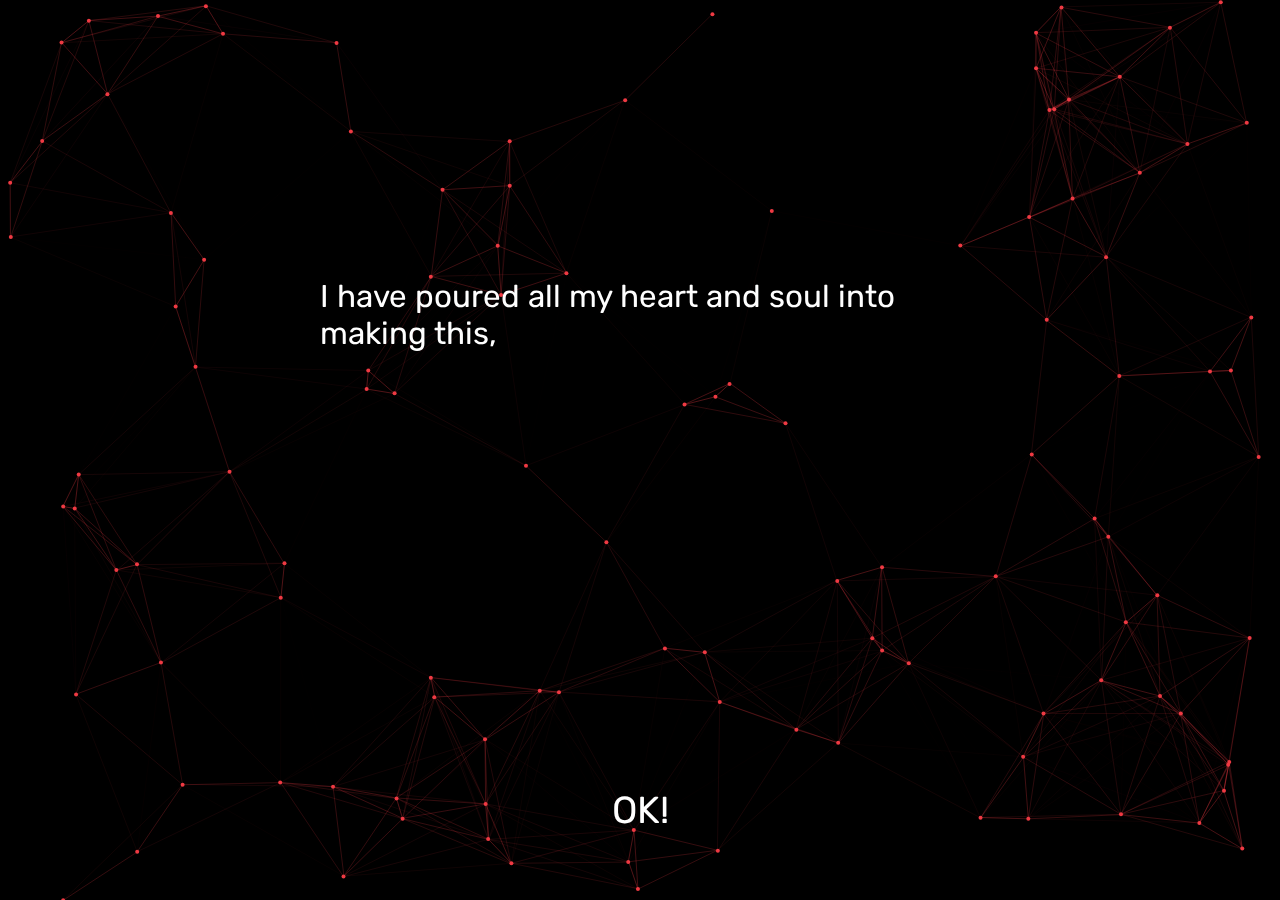
==== index.html @ 5646cedf "call button added" ====
<!DOCTYPE html>
<html lang="en">
<head>
  <meta charset="UTF-8">
  <meta name="viewport" content="width=device-width, initial-scale=1.0">
  <meta http-equiv="X-UA-Compatible" content="ie=edge">
  <title>Shemdi</title>
  <link rel="stylesheet" href="css/style.css">
</head>
<body>
    <section id="particles-js"></section>
  <div id="container">
    <section id="section-1">
      <p class="sentence"><span class="slide slide-1">I have poured all my heart and soul into making this,</span><br><span class="slide slide-2">show some #love&#128157;, #smile&#128522;, go to some peaceful place and take a seat.</span><br><span class="slide slide-3"> PLEASEEE.</span></p>
    </section>
    <section id="section-2">
      <p class="sentence"><span class="slide-1 slide">So, It’s your birthday!!!&#127874;</span><span class="slide-2 slide"> And here comes the message</span>‬<br><span class="slide-3 slide">from the most annoying person on the face of the planet earth.</span></p>
    </section>
    <section id="section-3">
      <p class="sentence"><span class="slide-1 slide">Teenage are over.&#128105; You are in your 20s now. </span><span class="slide-2 slide">More responsibilities.&#127919; More Stress.</span>‬<br><span class="slide-3 slide"> Less people to care about.</span></p>
    </section>
    <section id="section-4">
      <p class="sentence"><span class="slide-1 slide">I know you are bored&#128528; of listening to all the bullshit &#128169;‬ I tell you.</span><span class="slide-2 slide"> But, have you ever thought why I tell </span>‬<br><span class="slide-3 slide">‘YOU’?????</span></p>
    </section>
    <section id="section-5">
      <p class="sentence"><span class="slide-1 slide">So here we go!</span><br><span class="slide-2 slide">I was into depression. I was losing everything my friends, my studies, EVERYTHING!</span>‬<br><span class="slide-3 slide">I even felt like taking my own life.</span></p>
    </section>
    <section id="section-6">
      <p class="sentence"><span class="slide-1 slide">And then there was you,  </span><span class="slide-2 slide">a ray of light in my never-ending darkness.</span><br><span class="slide-3 slide"></span>‬</p>
    </section>
    <section id="section-7">
      <p class="sentence"><span class="slide-1 slide">I used to come to meet you, </span><br><span class="slide-2 slide">We used to walk around Shankar Nagar talking. </span>‬<br><span class="slide-3 slide">It was beautiful.</span></p>
    </section>
    <section id="section-8">
      <p class="sentence"><span class="slide-1 slide">I used to feel so relaxed in your presence and it has been the same ever since.</span><br><span class="slide-2 slide">You took me out of that depression </span>‬<br><span class="slide-3 slide">and saved me.</span></p>
    </section>
    <section id="section-9">
      <p class="sentence"><span class="slide-1 slide">Honestly, I wanted to hold your hand but I didn’t.</span><br><span class="slide-2 slide"> I thought that would make you uncomfortable. </span>‬<br><span class="slide-3 slide">I felt so grateful to have a friend like you!</span></p>
    </section>
    <section id="section-10">
      <p class="sentence"><span class="slide-1 slide">You were there for me when no one was, and I promise,</span><br><span class="slide-2 slide"> I’ll be there when you need a friend.</span>‬<br><span class="slide-3 slide">Oops sorry! You know that already. 🤦‍♂️</span></p>
    </section>
    <section id="section-11">
      <p class="sentence"><span class="slide-1 slide">I want to thank you for everything!!!!</span></p>
    </section>
    <section id="section-12">
      <p class="sentence"><span class="slide-1 slide">Listening to my tantrums, replying my messages,</span><br><span class="slide-2 slide"> answering my phone calls in class,</span>‬<br><span class="slide-3 slide"> even if you are busy.</span></p>
    </section>
    <section id="section-13">
      <p class="sentence"><span class="slide-1 slide">Reacting like</span><br><span class="slide-2 slide"> ‘Best shit ever!!’</span>‬<br><span class="slide-3 slide"> when I show you my crappy work.&#128514;</span></p>
    </section>
    <section id="section-14">
      <p class="sentence"><span class="slide-1 slide">I want to share more happiness with you then I share sadness.</span><br><span class="slide-2 slide"> I wish to spend more time with you,</span>‬<br><span class="slide-3 slide"> laugh, do crazy stuffs, enjoy life.</span></p>
    </section>
    <section id="section-15">
      <p class="sentence"><span class="slide-1 slide">I feel so happy when you tell me about your experiences </span><br><span class="slide-2 slide">there in Ahmedabad,</span>‬<br><span class="slide-3 slide"> I imagine myself there.</span></p>
    </section>
    <section id="section-16">
      <p class="sentence"><span class="slide-1 slide">I wish you could share your happiness with me too. </span><br><span class="slide-2 slide"> I just wish to be the first person you call when you feel sad.</span>‬</p>
    </section>
    <section id="section-17">
      <p class="sentence"><span class="slide-1 slide">I might be just another friend for you. </span><br><span class="slide-2 slide">But for me, you are the best gift I have in my life. </span><br><span class="slide-3 slide">You are too important for me to lose. </span>‬</p>
    </section>
    <section id="section-18">
      <p class="sentence"><span class="slide-1 slide">You are the Best Friend I ever had. </span><br><span class="slide-2 slide">By Best I mean </span><br><span class="slide-3 slide">the BESSSSSTTTTTT.</span>‬</p>
    </section>
    <section id="section-19">
      <p class="sentence"><span class="slide-1 slide">I always want you to be happy </span><br><span class="slide-2 slide">no matter where you go, </span><br><span class="slide-3 slide">what you do.</span>‬</p>
    </section>
    <section id="section-20">
      <p class="sentence"><span class="slide-1 slide">I care for you;</span><br><span class="slide-2 slide"> I miss you </span><br><span class="slide-3 slide">and I’m always there for you.</span>‬</p>
    </section>
    <section id="section-21">
      <p class="sentence"><span class="slide-1 slide">Happy Birthday...</span><br><span class="slide-2 slide"><img src="img/gift.svg"/></span><br><span class="slide-3 slide">Leaf!</span>‬</p>
    </section>
    <section id="section-22">
      <p class="sentence"><span class="slide-1 slide">Don't be so heartless.</span><br><span class="slide-2 slide">Just Call me Already!</span><br><span class="slide-3 slide">I'm Waiting!</span>‬</p>
    </section>
    <p class="button">OK!</p>



      <img src="img/Asset 2.svg" class="arrow-1">
      <p class="note">Button</p>

      <img src="img/Asset 4.svg" class="arrow-2">
      <p class="joke">with a shemud</p>

  </div>

  <script src="anime.min.js" type="text/javascript"></script>
  <script src="particles.js" type="text/javascript"></script>
  <script src="app.js" type="text/javascript"></script>
</body>
</html>
---- css/style.css ----
@import url("https://fonts.googleapis.com/css?family=Mansalva|Rubik&display=swap");
* {
  margin: 0;
  padding: 0;
  -webkit-box-sizing: border-box;
          box-sizing: border-box;
}

html, body {
  background-color: white;
  width: 100%;
  min-height: 100vh;
  font-family: Rubik;
  color: white;
  font-size: 1.4em;
  overflow: hidden;
}

#particles-js {
  width: 100%;
  height: 100vh;
  background-color: black;
  position: fixed;
}

#container {
  overflow: hidden;
}

#container section .sentence {
  position: absolute;
  top: 40%;
  left: 50%;
  -webkit-transform: translate(-50%, -50%);
          transform: translate(-50%, -50%);
}

#container #section-1 .sentence, #container #section-2 .sentence, #container #section-3 .sentence, #container #section-4 .sentence, #container #section-5 .sentence, #container #section-6 .sentence, #container #section-7 .sentence, #container #section-8 .sentence, #container #section-9 .sentence, #container #section-10 .sentence, #container #section-11 .sentence, #container #section-12 .sentence, #container #section-13 .sentence, #container #section-14 .sentence, #container #section-15 .sentence, #container #section-16 .sentence, #container #section-17 .sentence, #container #section-18 .sentence, #container #section-19 .sentence, #container #section-20 .sentence, #container #section-22 .sentence {
  margin-top: 10px;
}

#container #section-1 .sentence .slide-1, #container #section-2 .sentence .slide-1, #container #section-3 .sentence .slide-1, #container #section-4 .sentence .slide-1, #container #section-5 .sentence .slide-1, #container #section-6 .sentence .slide-1, #container #section-7 .sentence .slide-1, #container #section-8 .sentence .slide-1, #container #section-9 .sentence .slide-1, #container #section-10 .sentence .slide-1, #container #section-11 .sentence .slide-1, #container #section-12 .sentence .slide-1, #container #section-13 .sentence .slide-1, #container #section-14 .sentence .slide-1, #container #section-15 .sentence .slide-1, #container #section-16 .sentence .slide-1, #container #section-17 .sentence .slide-1, #container #section-18 .sentence .slide-1, #container #section-19 .sentence .slide-1, #container #section-20 .sentence .slide-1, #container #section-22 .sentence .slide-1 {
  opacity: 0;
}

#container #section-1 .sentence .slide-2, #container #section-2 .sentence .slide-2, #container #section-3 .sentence .slide-2, #container #section-4 .sentence .slide-2, #container #section-5 .sentence .slide-2, #container #section-6 .sentence .slide-2, #container #section-7 .sentence .slide-2, #container #section-8 .sentence .slide-2, #container #section-9 .sentence .slide-2, #container #section-10 .sentence .slide-2, #container #section-11 .sentence .slide-2, #container #section-12 .sentence .slide-2, #container #section-13 .sentence .slide-2, #container #section-14 .sentence .slide-2, #container #section-15 .sentence .slide-2, #container #section-16 .sentence .slide-2, #container #section-17 .sentence .slide-2, #container #section-18 .sentence .slide-2, #container #section-19 .sentence .slide-2, #container #section-20 .sentence .slide-2, #container #section-22 .sentence .slide-2 {
  opacity: 0;
}

#container #section-1 .sentence .slide-3, #container #section-2 .sentence .slide-3, #container #section-3 .sentence .slide-3, #container #section-4 .sentence .slide-3, #container #section-5 .sentence .slide-3, #container #section-6 .sentence .slide-3, #container #section-7 .sentence .slide-3, #container #section-8 .sentence .slide-3, #container #section-9 .sentence .slide-3, #container #section-10 .sentence .slide-3, #container #section-11 .sentence .slide-3, #container #section-12 .sentence .slide-3, #container #section-13 .sentence .slide-3, #container #section-14 .sentence .slide-3, #container #section-15 .sentence .slide-3, #container #section-16 .sentence .slide-3, #container #section-17 .sentence .slide-3, #container #section-18 .sentence .slide-3, #container #section-19 .sentence .slide-3, #container #section-20 .sentence .slide-3, #container #section-22 .sentence .slide-3 {
  opacity: 0;
}

#container #section-21 .sentence {
  margin-top: 10px;
}

#container #section-21 .sentence .slide-1 {
  opacity: 0;
}

#container #section-21 .sentence .slide-2 {
  opacity: 0;
}

#container #section-21 .sentence .slide-3 {
  opacity: 0;
}

#container #section-21 .sentence .slide {
  padding-top: 20px;
}

#container .arrow-1 {
  position: absolute;
  top: 78%;
  left: 55%;
  width: 70px;
  height: 70px;
  opacity: 0;
}

#container .arrow-2 {
  position: absolute;
  z-index: 999;
  top: 290px;
  left: 45%;
  width: 100px;
  height: 100px;
  opacity: 0;
}

#container .note {
  position: absolute;
  top: 78%;
  left: 70%;
  font-family: Mansalva;
  font-size: 0.8em;
  opacity: 0;
}

#container .joke {
  position: absolute;
  top: 380px;
  left: 60%;
  font-family: Mansalva;
  font-size: 0.8em;
  line-height: 25px;
  opacity: 0;
}

#container .button {
  position: absolute;
  top: 50%;
  left: 50%;
  -webkit-transform: translate(-50%, -50%);
          transform: translate(-50%, -50%);
  top: 90%;
  font-size: 1.2em;
  cursor: pointer;
}
/*# sourceMappingURL=style.css.map */
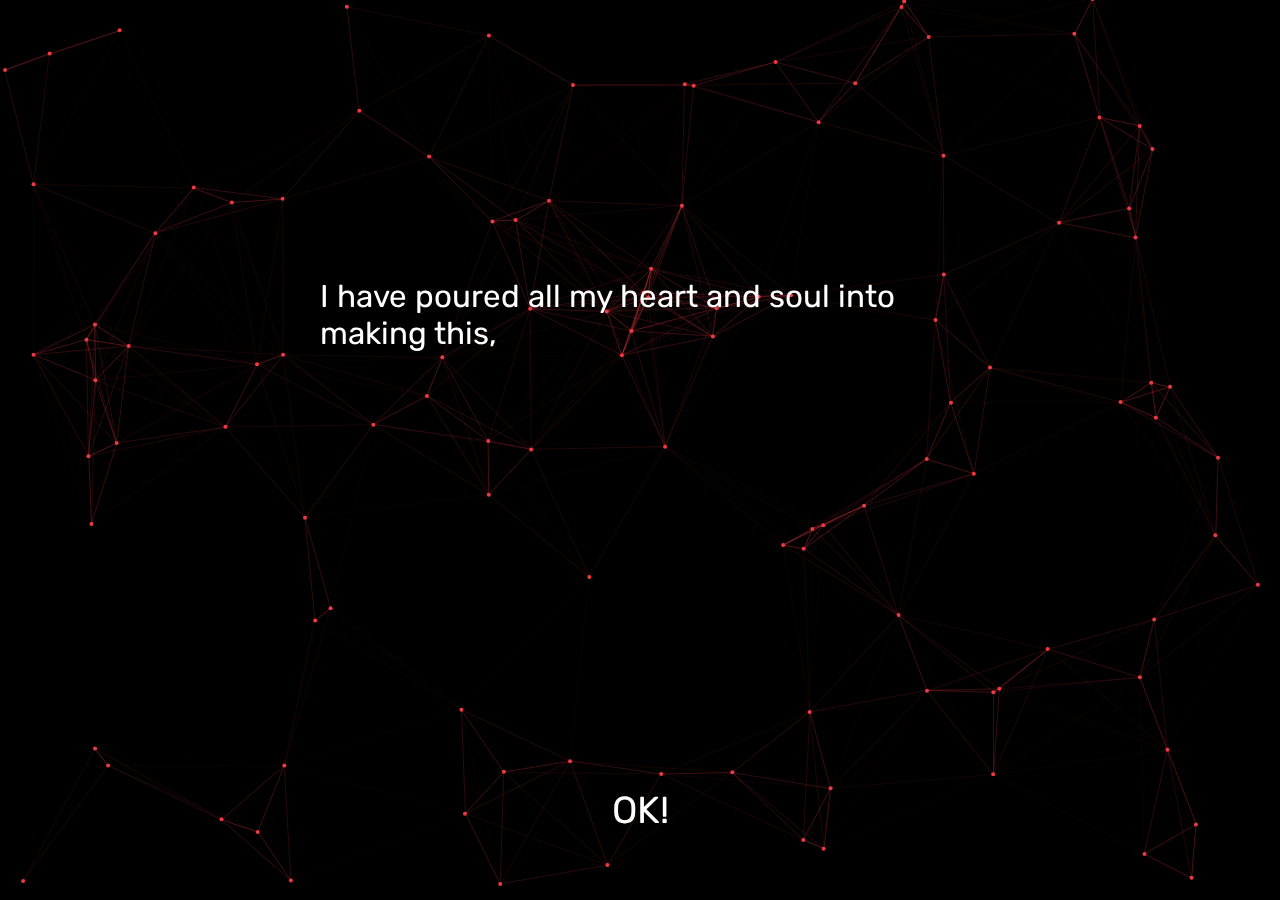
==== commit ba87abd8: "grammar" ====
--- a/index.html
+++ b/index.html
@@ -29,10 +29,10 @@
       <p class="sentence"><span class="slide-1 slide">And then there was you,  </span><span class="slide-2 slide">a ray of light in my never-ending darkness.</span><br><span class="slide-3 slide"></span>‬</p>
     </section>
     <section id="section-7">
-      <p class="sentence"><span class="slide-1 slide">I used to come to meet you, </span><br><span class="slide-2 slide">We used to walk around Shankar Nagar talking. </span>‬<br><span class="slide-3 slide">It was beautiful.</span></p>
+      <p class="sentence"><span class="slide-1 slide">We used to met and </span><br><span class="slide-2 slide">walk around Shankar Nagar talking. </span>‬<br><span class="slide-3 slide">It was beautiful.</span></p>
     </section>
     <section id="section-8">
-      <p class="sentence"><span class="slide-1 slide">I used to feel so relaxed in your presence and it has been the same ever since.</span><br><span class="slide-2 slide">You took me out of that depression </span>‬<br><span class="slide-3 slide">and saved me.</span></p>
+      <p class="sentence"><span class="slide-1 slide">I felt so relaxed in your presence and it has been the same ever since.</span><br><span class="slide-2 slide">You took me out of that depression </span>‬<br><span class="slide-3 slide">and saved me.</span></p>
     </section>
     <section id="section-9">
       <p class="sentence"><span class="slide-1 slide">Honestly, I wanted to hold your hand but I didn’t.</span><br><span class="slide-2 slide"> I thought that would make you uncomfortable. </span>‬<br><span class="slide-3 slide">I felt so grateful to have a friend like you!</span></p>
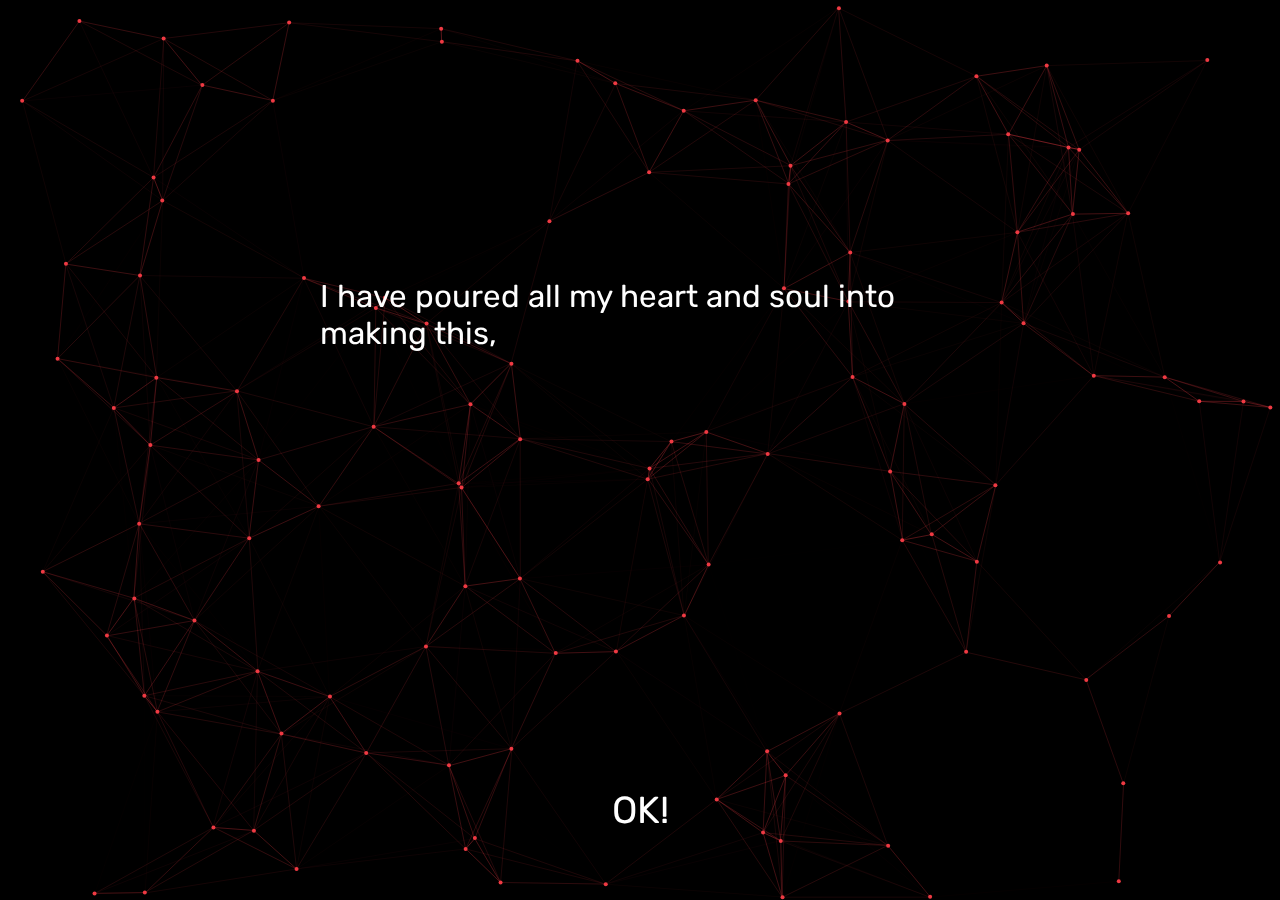
==== commit 7d6e7ae9: "meet" ====
--- a/index.html
+++ b/index.html
@@ -29,7 +29,7 @@
       <p class="sentence"><span class="slide-1 slide">And then there was you,  </span><span class="slide-2 slide">a ray of light in my never-ending darkness.</span><br><span class="slide-3 slide"></span>‬</p>
     </section>
     <section id="section-7">
-      <p class="sentence"><span class="slide-1 slide">We used to met and </span><br><span class="slide-2 slide">walk around Shankar Nagar talking. </span>‬<br><span class="slide-3 slide">It was beautiful.</span></p>
+      <p class="sentence"><span class="slide-1 slide">We used to meet and </span><br><span class="slide-2 slide">walk around Shankar Nagar talking. </span>‬<br><span class="slide-3 slide">It was beautiful.</span></p>
     </section>
     <section id="section-8">
       <p class="sentence"><span class="slide-1 slide">I felt so relaxed in your presence and it has been the same ever since.</span><br><span class="slide-2 slide">You took me out of that depression </span>‬<br><span class="slide-3 slide">and saved me.</span></p>
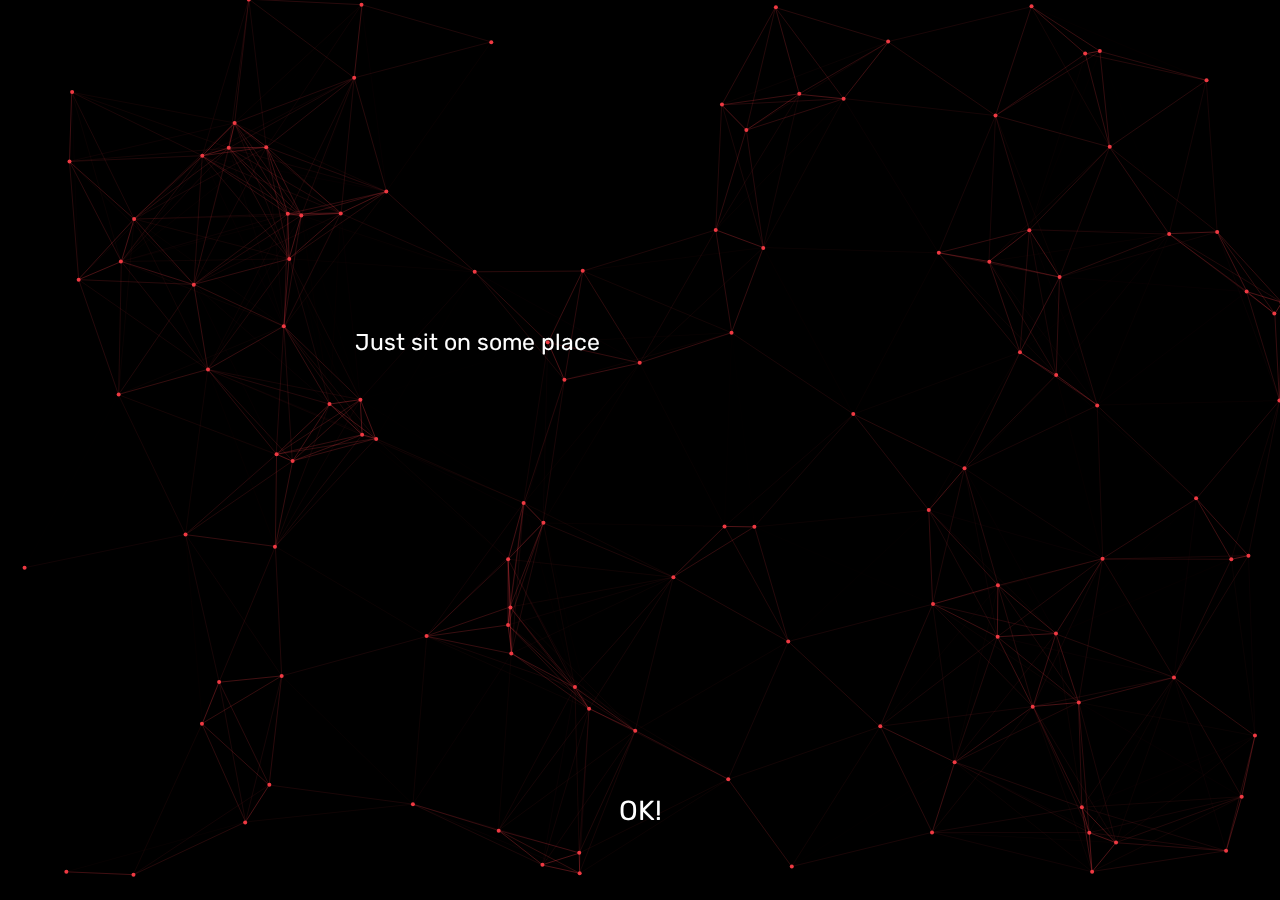
==== commit 855729db: "corrections" ====
--- a/index.html
+++ b/index.html
@@ -11,34 +11,40 @@
     <section id="particles-js"></section>
   <div id="container">
     <section id="section-1">
-      <p class="sentence"><span class="slide slide-1">I have poured all my heart and soul into making this,</span><br><span class="slide slide-2">show some #love&#128157;, #smile&#128522;, go to some peaceful place and take a seat.</span><br><span class="slide slide-3"> PLEASEEE.</span></p>
+      <p class="sentence"><span class="slide slide-1">Just sit on some place</span><br><span class="slide slide-2"> as beautiful as your eyes and as calm as your voice...</span><br><span class="slide slide-3">Because I have poured my heart into this &#128151;...</span></p>
     </section>
     <section id="section-2">
-      <p class="sentence"><span class="slide-1 slide">So, It’s your birthday!!!&#127874;</span><span class="slide-2 slide"> And here comes the message</span>‬<br><span class="slide-3 slide">from the most annoying person on the face of the planet earth.</span></p>
+      <p class="sentence"><span class="slide-1 slide">So, It’s your birthday&#127874; today...</span><br><span class="slide-2 slide">And right now you are reading the words</span>‬<br><span class="slide-3 slide">came right from the heart of most annoying person on EARTH.</span></p>
     </section>
     <section id="section-3">
-      <p class="sentence"><span class="slide-1 slide">Teenage are over.&#128105; You are in your 20s now. </span><span class="slide-2 slide">More responsibilities.&#127919; More Stress.</span>‬<br><span class="slide-3 slide"> Less people to care about.</span></p>
+      <p class="sentence"><span class="slide-1 slide">so...  Teenage is over &#128105; You are in your twenties now...</span><br><span class="slide-2 slide">Preety awesome huh?<br>Or terrifying..
+        <br>More responsibilities
+        <br>More stress
+        <br>More people turning into strangers </span>‬<br><span class="slide-3 slide">Let's look at the brighter side..
+          <br>More fun
+          <br>Real people
+          <br>More ME!</span></p>
     </section>
     <section id="section-4">
-      <p class="sentence"><span class="slide-1 slide">I know you are bored&#128528; of listening to all the bullshit &#128169;‬ I tell you.</span><span class="slide-2 slide"> But, have you ever thought why I tell </span>‬<br><span class="slide-3 slide">‘YOU’?????</span></p>
+      <p class="sentence"><span class="slide-1 slide">I know you are bored&#128528; of my bullshit &#128169;‬.</span><span class="slide-2 slide"> I'm gonna tell you anyway, </span>‬<br><span class="slide-3 slide">what you mean to me.</span></p>
     </section>
     <section id="section-5">
-      <p class="sentence"><span class="slide-1 slide">So here we go!</span><br><span class="slide-2 slide">I was into depression. I was losing everything my friends, my studies, EVERYTHING!</span>‬<br><span class="slide-3 slide">I even felt like taking my own life.</span></p>
+      <p class="sentence"><span class="slide-1 slide">There was a time, </span><br><span class="slide-2 slide">I was going through the worst phase of my life..</span>‬<br><span class="slide-3 slide">People close to me left me just as shadows leave in a scorching sun....</span></p>
     </section>
     <section id="section-6">
-      <p class="sentence"><span class="slide-1 slide">And then there was you,  </span><span class="slide-2 slide">a ray of light in my never-ending darkness.</span><br><span class="slide-3 slide"></span>‬</p>
+      <p class="sentence"><span class="slide-1 slide">And then there were you,  </span><span class="slide-2 slide">Making my worries turn into obstacles and encouraging me to overcome them</span><br><span class="slide-3 slide">Just Like a ray of light in my never ending darkness.</span>‬</p>
     </section>
     <section id="section-7">
-      <p class="sentence"><span class="slide-1 slide">We used to meet and </span><br><span class="slide-2 slide">walk around Shankar Nagar talking. </span>‬<br><span class="slide-3 slide">It was beautiful.</span></p>
+      <p class="sentence"><span class="slide-1 slide">We used to meet and </span><br><span class="slide-2 slide">walk around Shankar Nagar, talking about almost anything, laughing. </span>‬<br><span class="slide-3 slide">It was magic.</span></p>
     </section>
     <section id="section-8">
-      <p class="sentence"><span class="slide-1 slide">I felt so relaxed in your presence and it has been the same ever since.</span><br><span class="slide-2 slide">You took me out of that depression </span>‬<br><span class="slide-3 slide">and saved me.</span></p>
+      <p class="sentence"><span class="slide-1 slide">I felt so relaxed in your presence and I still do when we talk on a phone.</span><br><span class="slide-2 slide">You took me out of that depression </span>‬<br><span class="slide-3 slide">and saved me.</span></p>
     </section>
     <section id="section-9">
-      <p class="sentence"><span class="slide-1 slide">Honestly, I wanted to hold your hand but I didn’t.</span><br><span class="slide-2 slide"> I thought that would make you uncomfortable. </span>‬<br><span class="slide-3 slide">I felt so grateful to have a friend like you!</span></p>
+      <p class="sentence"><span class="slide-1 slide">Felt like locking the moment...Holding your hands and never letting you go...</span><br><span class="slide-2 slide">But something stopped Me...</span>‬<br><span class="slide-3 slide">Maybe I was just afraid of loosing someone as precious as you were...I felt happy and grateful around you...</span></p>
     </section>
     <section id="section-10">
-      <p class="sentence"><span class="slide-1 slide">You were there for me when no one was, and I promise,</span><br><span class="slide-2 slide"> I’ll be there when you need a friend.</span>‬<br><span class="slide-3 slide">Oops sorry! You know that already. 🤦‍♂️</span></p>
+      <p class="sentence"><span class="slide-1 slide">Knowingly or unknowingly you were there for me </span><br><span class="slide-2 slide">when I needed someone the most...</span>‬<br><span class="slide-3 slide">I promise I'll be there for you too.</span></p>
     </section>
     <section id="section-11">
       <p class="sentence"><span class="slide-1 slide">I want to thank you for everything!!!!</span></p>
@@ -50,19 +56,19 @@
       <p class="sentence"><span class="slide-1 slide">Reacting like</span><br><span class="slide-2 slide"> ‘Best shit ever!!’</span>‬<br><span class="slide-3 slide"> when I show you my crappy work.&#128514;</span></p>
     </section>
     <section id="section-14">
-      <p class="sentence"><span class="slide-1 slide">I want to share more happiness with you then I share sadness.</span><br><span class="slide-2 slide"> I wish to spend more time with you,</span>‬<br><span class="slide-3 slide"> laugh, do crazy stuffs, enjoy life.</span></p>
+      <p class="sentence"><span class="slide-1 slide">I want to share more happiness with you than I share sadness.</span><br><span class="slide-2 slide"> I wish I could share more time with you,</span>‬<br><span class="slide-3 slide"> laugh, do crazy stuffs, enjoy life.</span></p>
     </section>
     <section id="section-15">
-      <p class="sentence"><span class="slide-1 slide">I feel so happy when you tell me about your experiences </span><br><span class="slide-2 slide">there in Ahmedabad,</span>‬<br><span class="slide-3 slide"> I imagine myself there.</span></p>
+      <p class="sentence"><span class="slide-1 slide">I feel so happy when you tell me about your experiences </span><br><span class="slide-2 slide">there in Ahmedabad,</span>‬<br><span class="slide-3 slide"> I feel so proud of what you do.</span></p>
     </section>
     <section id="section-16">
-      <p class="sentence"><span class="slide-1 slide">I wish you could share your happiness with me too. </span><br><span class="slide-2 slide"> I just wish to be the first person you call when you feel sad.</span>‬</p>
+      <p class="sentence"><span class="slide-1 slide">I wish you could share your happiness with me too. </span><br><span class="slide-2 slide"> I just wish to be the first person you call when you feel sorrow.</span>‬</p>
     </section>
     <section id="section-17">
       <p class="sentence"><span class="slide-1 slide">I might be just another friend for you. </span><br><span class="slide-2 slide">But for me, you are the best gift I have in my life. </span><br><span class="slide-3 slide">You are too important for me to lose. </span>‬</p>
     </section>
     <section id="section-18">
-      <p class="sentence"><span class="slide-1 slide">You are the Best Friend I ever had. </span><br><span class="slide-2 slide">By Best I mean </span><br><span class="slide-3 slide">the BESSSSSTTTTTT.</span>‬</p>
+      <p class="sentence"><span class="slide-1 slide">You are the best Friend I ever had. </span><br><span class="slide-2 slide">By Best I mean </span><br><span class="slide-3 slide">the BESSSSSTTTTTT.</span>‬</p>
     </section>
     <section id="section-19">
       <p class="sentence"><span class="slide-1 slide">I always want you to be happy </span><br><span class="slide-2 slide">no matter where you go, </span><br><span class="slide-3 slide">what you do.</span>‬</p>
@@ -74,7 +80,7 @@
       <p class="sentence"><span class="slide-1 slide">Happy Birthday...</span><br><span class="slide-2 slide"><img src="img/gift.svg"/></span><br><span class="slide-3 slide">Leaf!</span>‬</p>
     </section>
     <section id="section-22">
-      <p class="sentence"><span class="slide-1 slide">Don't be so heartless.</span><br><span class="slide-2 slide">Just Call me Already!</span><br><span class="slide-3 slide">I'm Waiting!</span>‬</p>
+      <p class="sentence"><span class="slide-1 slide">Don't be mean now</span><br><span class="slide-2 slide">Just Call me Already!</span><br><span class="slide-3 slide">I'm Waiting!</span>‬</p>
     </section>
     <p class="button">OK!</p>
 
--- a/css/style.css
+++ b/css/style.css
@@ -12,7 +12,7 @@
   min-height: 100vh;
   font-family: Rubik;
   color: white;
-  font-size: 1.4em;
+  font-size: 1.2em;
   overflow: hidden;
 }
 
@@ -83,7 +83,7 @@
 #container .arrow-2 {
   position: absolute;
   z-index: 999;
-  top: 290px;
+  top: 42%;
   left: 45%;
   width: 100px;
   height: 100px;
@@ -101,7 +101,7 @@
 
 #container .joke {
   position: absolute;
-  top: 380px;
+  top: 55%;
   left: 60%;
   font-family: Mansalva;
   font-size: 0.8em;
@@ -119,4 +119,61 @@
   font-size: 1.2em;
   cursor: pointer;
 }
+
+@media screen and (min-width: 768px) {
+  .arrow-1 {
+    -webkit-transform: translateX(-50%);
+            transform: translateX(-50%);
+  }
+  .note {
+    -webkit-transform: translateX(-150%);
+            transform: translateX(-150%);
+  }
+  .arrow-2 {
+    -webkit-transform: translateX(15%);
+            transform: translateX(15%);
+  }
+  .joke {
+    -webkit-transform: translateX(-15%);
+            transform: translateX(-15%);
+  }
+}
+
+@media screen and (min-width: 1024px) {
+  .arrow-1 {
+    -webkit-transform: translateX(-70%);
+            transform: translateX(-70%);
+  }
+  .note {
+    -webkit-transform: translateX(-200%);
+            transform: translateX(-200%);
+  }
+  .arrow-2 {
+    -webkit-transform: translateX(30%);
+            transform: translateX(30%);
+  }
+  .joke {
+    -webkit-transform: translateX(-25%);
+            transform: translateX(-25%);
+  }
+}
+
+@media screen and (min-width: 1200px) {
+  .arrow-1 {
+    -webkit-transform: translateX(-70%);
+            transform: translateX(-70%);
+  }
+  .note {
+    -webkit-transform: translateX(-350%);
+            transform: translateX(-350%);
+  }
+  .arrow-2 {
+    -webkit-transform: translateX(50%);
+            transform: translateX(50%);
+  }
+  .joke {
+    -webkit-transform: translateX(-70%);
+            transform: translateX(-70%);
+  }
+}
 /*# sourceMappingURL=style.css.map */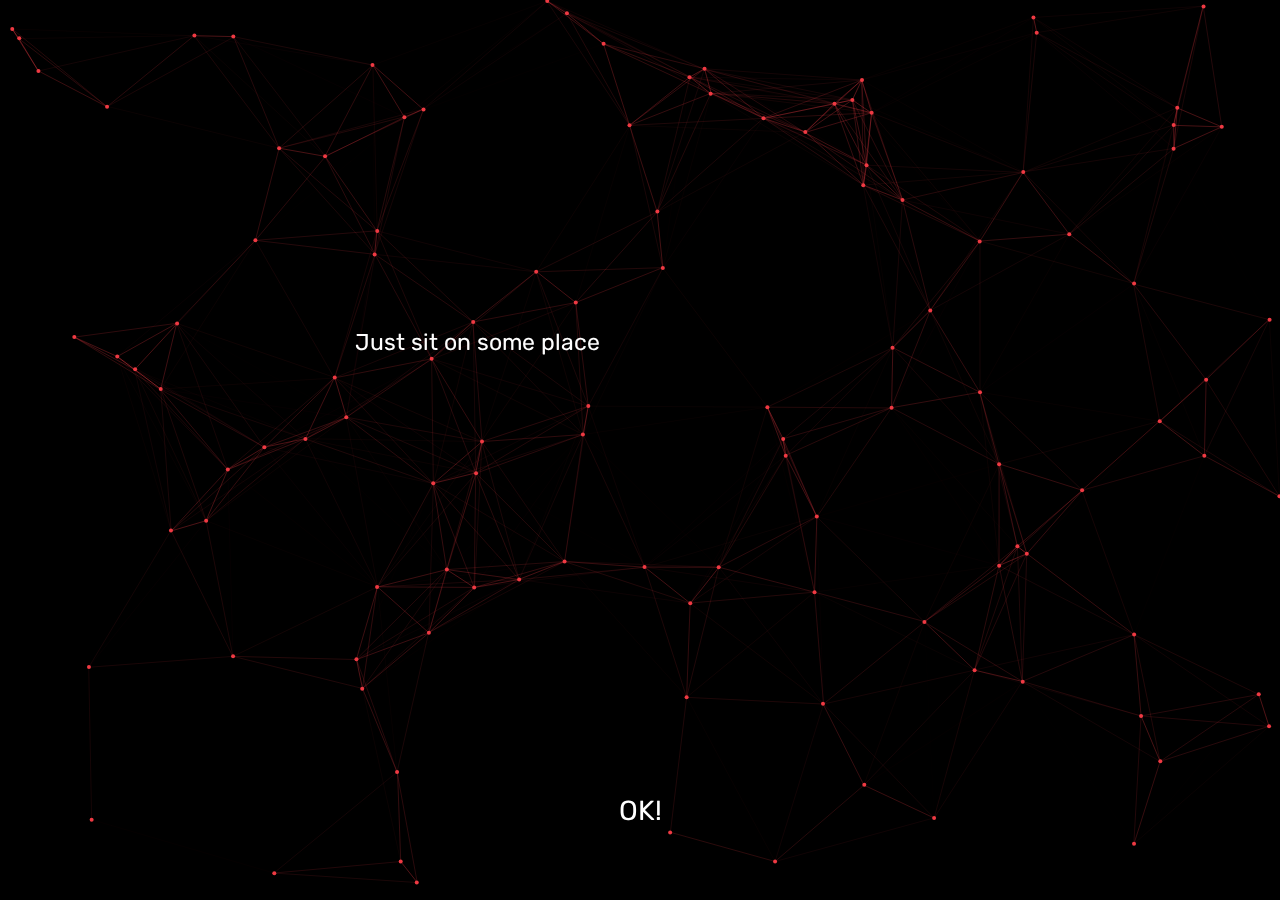
==== commit 55675173: "spend" ====
--- a/index.html
+++ b/index.html
@@ -56,7 +56,7 @@
       <p class="sentence"><span class="slide-1 slide">Reacting like</span><br><span class="slide-2 slide"> ‘Best shit ever!!’</span>‬<br><span class="slide-3 slide"> when I show you my crappy work.&#128514;</span></p>
     </section>
     <section id="section-14">
-      <p class="sentence"><span class="slide-1 slide">I want to share more happiness with you than I share sadness.</span><br><span class="slide-2 slide"> I wish I could share more time with you,</span>‬<br><span class="slide-3 slide"> laugh, do crazy stuffs, enjoy life.</span></p>
+      <p class="sentence"><span class="slide-1 slide">I want to share more happiness with you than I share sadness.</span><br><span class="slide-2 slide"> I wish I could spend more time with you,</span>‬<br><span class="slide-3 slide"> laugh, do crazy stuffs, enjoy life.</span></p>
     </section>
     <section id="section-15">
       <p class="sentence"><span class="slide-1 slide">I feel so happy when you tell me about your experiences </span><br><span class="slide-2 slide">there in Ahmedabad,</span>‬<br><span class="slide-3 slide"> I feel so proud of what you do.</span></p>
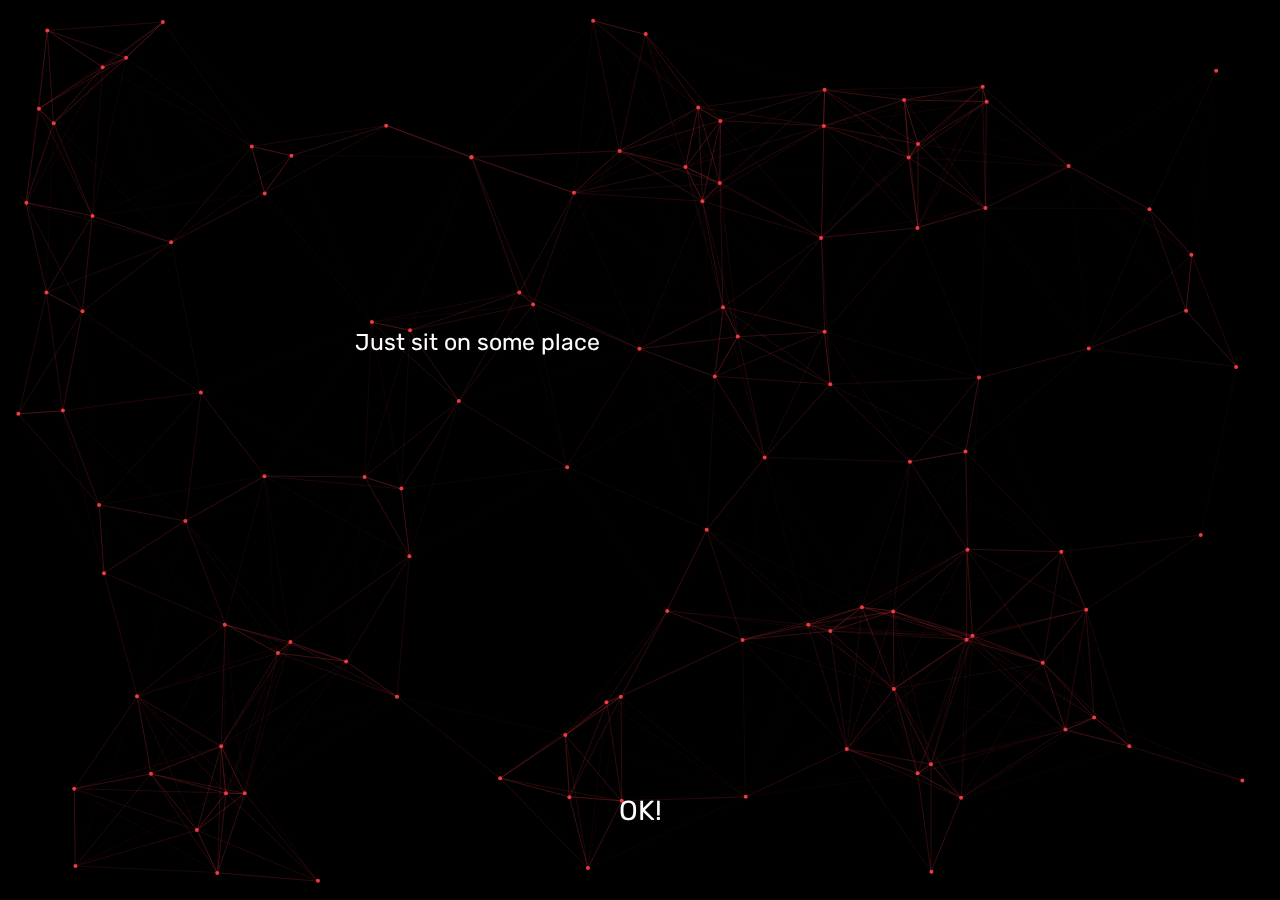
==== commit 75f07b32: "analytics" ====
--- a/index.html
+++ b/index.html
@@ -1,6 +1,16 @@
 <!DOCTYPE html>
 <html lang="en">
 <head>
+  <!-- Global site tag (gtag.js) - Google Analytics -->
+<script async src="https://www.googletagmanager.com/gtag/js?id=UA-149860765-1"></script>
+<script>
+  window.dataLayer = window.dataLayer || [];
+  function gtag(){dataLayer.push(arguments);}
+  gtag('js', new Date());
+
+  gtag('config', 'UA-149860765-1');
+</script>
+
   <meta charset="UTF-8">
   <meta name="viewport" content="width=device-width, initial-scale=1.0">
   <meta http-equiv="X-UA-Compatible" content="ie=edge">
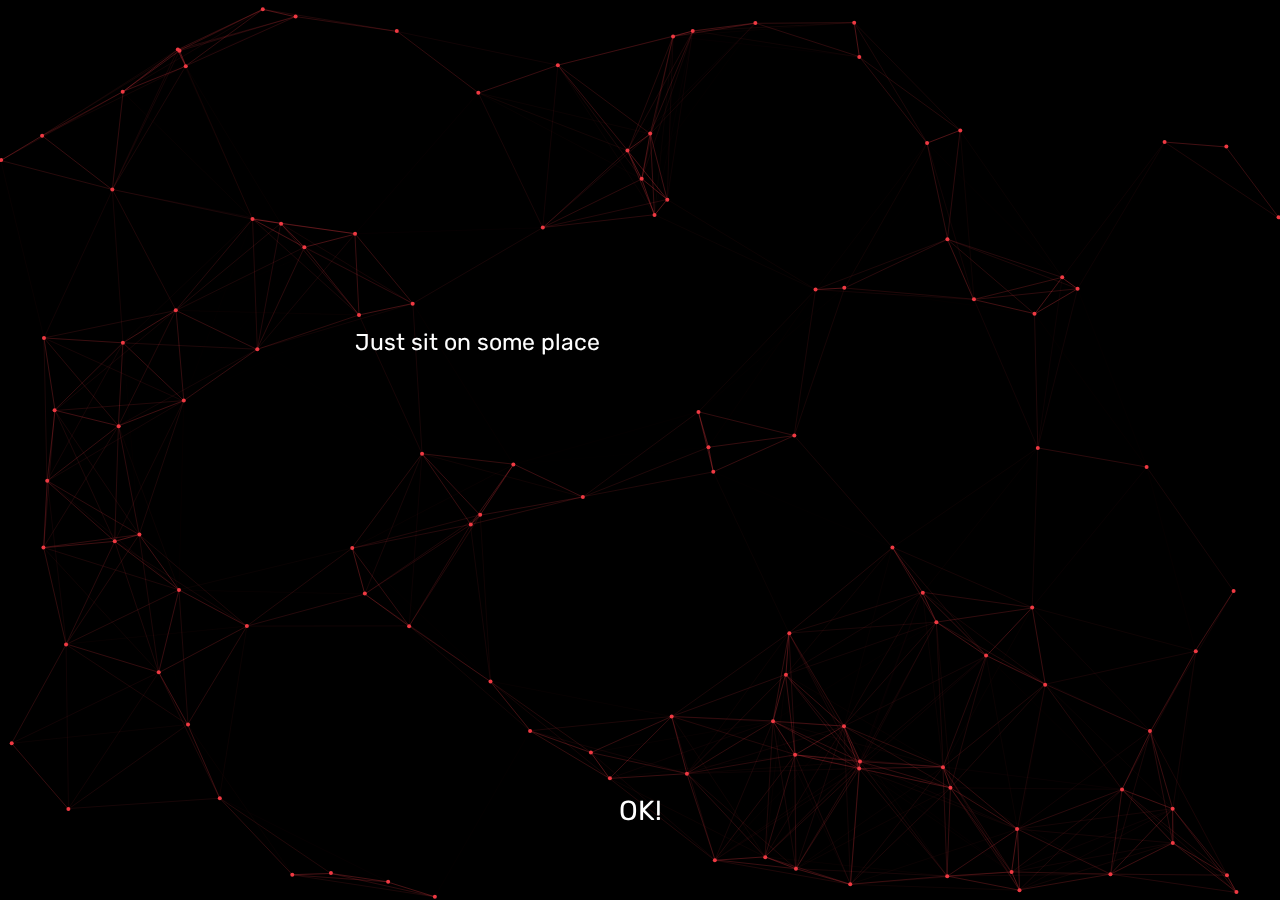
==== commit 9af91f0e: "pretty" ====
--- a/index.html
+++ b/index.html
@@ -27,7 +27,7 @@
       <p class="sentence"><span class="slide-1 slide">So, It’s your birthday&#127874; today...</span><br><span class="slide-2 slide">And right now you are reading the words</span>‬<br><span class="slide-3 slide">came right from the heart of most annoying person on EARTH.</span></p>
     </section>
     <section id="section-3">
-      <p class="sentence"><span class="slide-1 slide">so...  Teenage is over &#128105; You are in your twenties now...</span><br><span class="slide-2 slide">Preety awesome huh?<br>Or terrifying..
+      <p class="sentence"><span class="slide-1 slide">so...  Teenage is over &#128105; You are in your twenties now...</span><br><span class="slide-2 slide">Pretty awesome huh?<br>Or terrifying..
         <br>More responsibilities
         <br>More stress
         <br>More people turning into strangers </span>‬<br><span class="slide-3 slide">Let's look at the brighter side..
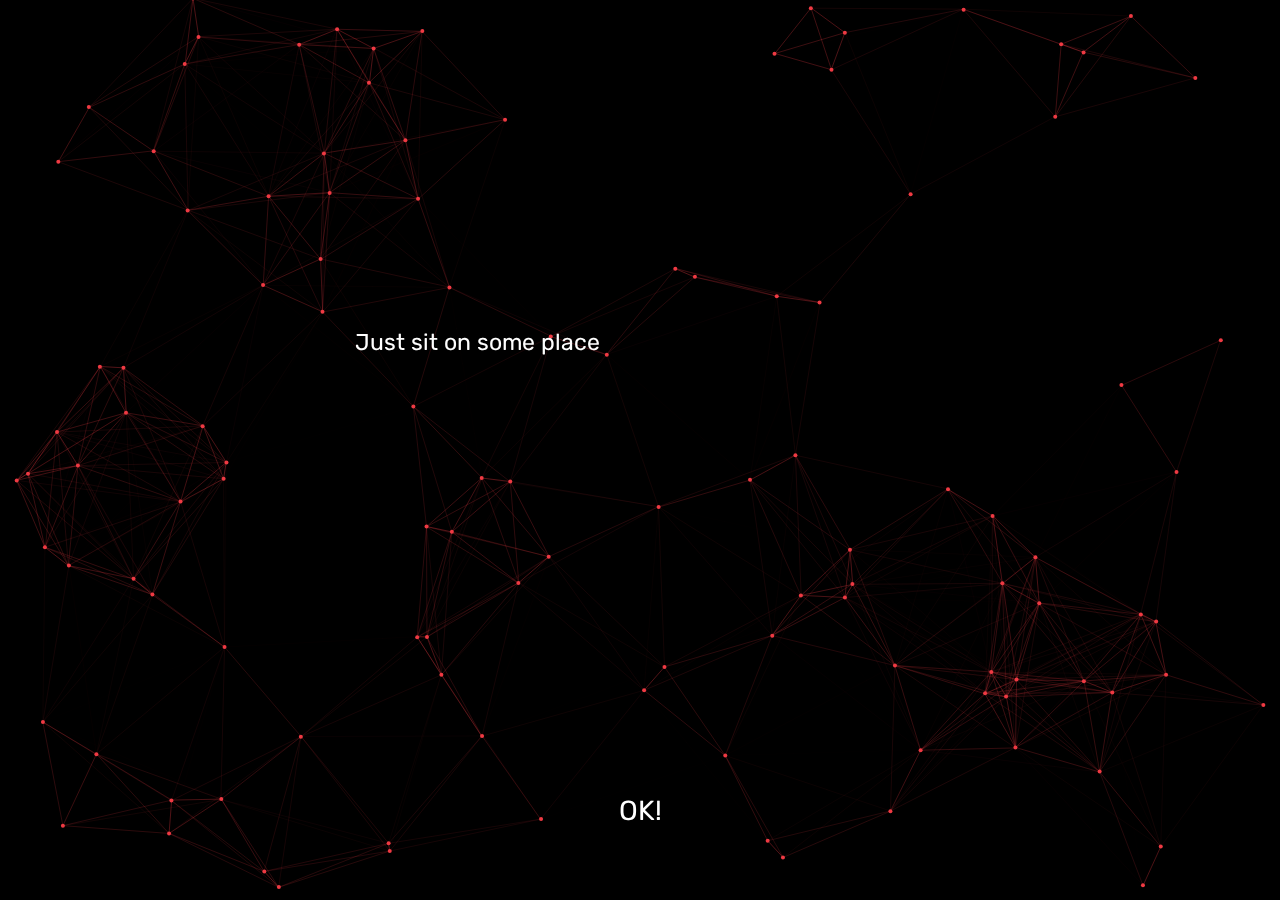
==== commit 3d1033c2: "losing" ====
--- a/index.html
+++ b/index.html
@@ -51,7 +51,7 @@
       <p class="sentence"><span class="slide-1 slide">I felt so relaxed in your presence and I still do when we talk on a phone.</span><br><span class="slide-2 slide">You took me out of that depression </span>‬<br><span class="slide-3 slide">and saved me.</span></p>
     </section>
     <section id="section-9">
-      <p class="sentence"><span class="slide-1 slide">Felt like locking the moment...Holding your hands and never letting you go...</span><br><span class="slide-2 slide">But something stopped Me...</span>‬<br><span class="slide-3 slide">Maybe I was just afraid of loosing someone as precious as you were...I felt happy and grateful around you...</span></p>
+      <p class="sentence"><span class="slide-1 slide">Felt like locking the moment...Holding your hands and never letting you go...</span><br><span class="slide-2 slide">But something stopped Me...</span>‬<br><span class="slide-3 slide">Maybe I was just afraid of losing someone as precious as you were...I felt happy and grateful around you...</span></p>
     </section>
     <section id="section-10">
       <p class="sentence"><span class="slide-1 slide">Knowingly or unknowingly you were there for me </span><br><span class="slide-2 slide">when I needed someone the most...</span>‬<br><span class="slide-3 slide">I promise I'll be there for you too.</span></p>
